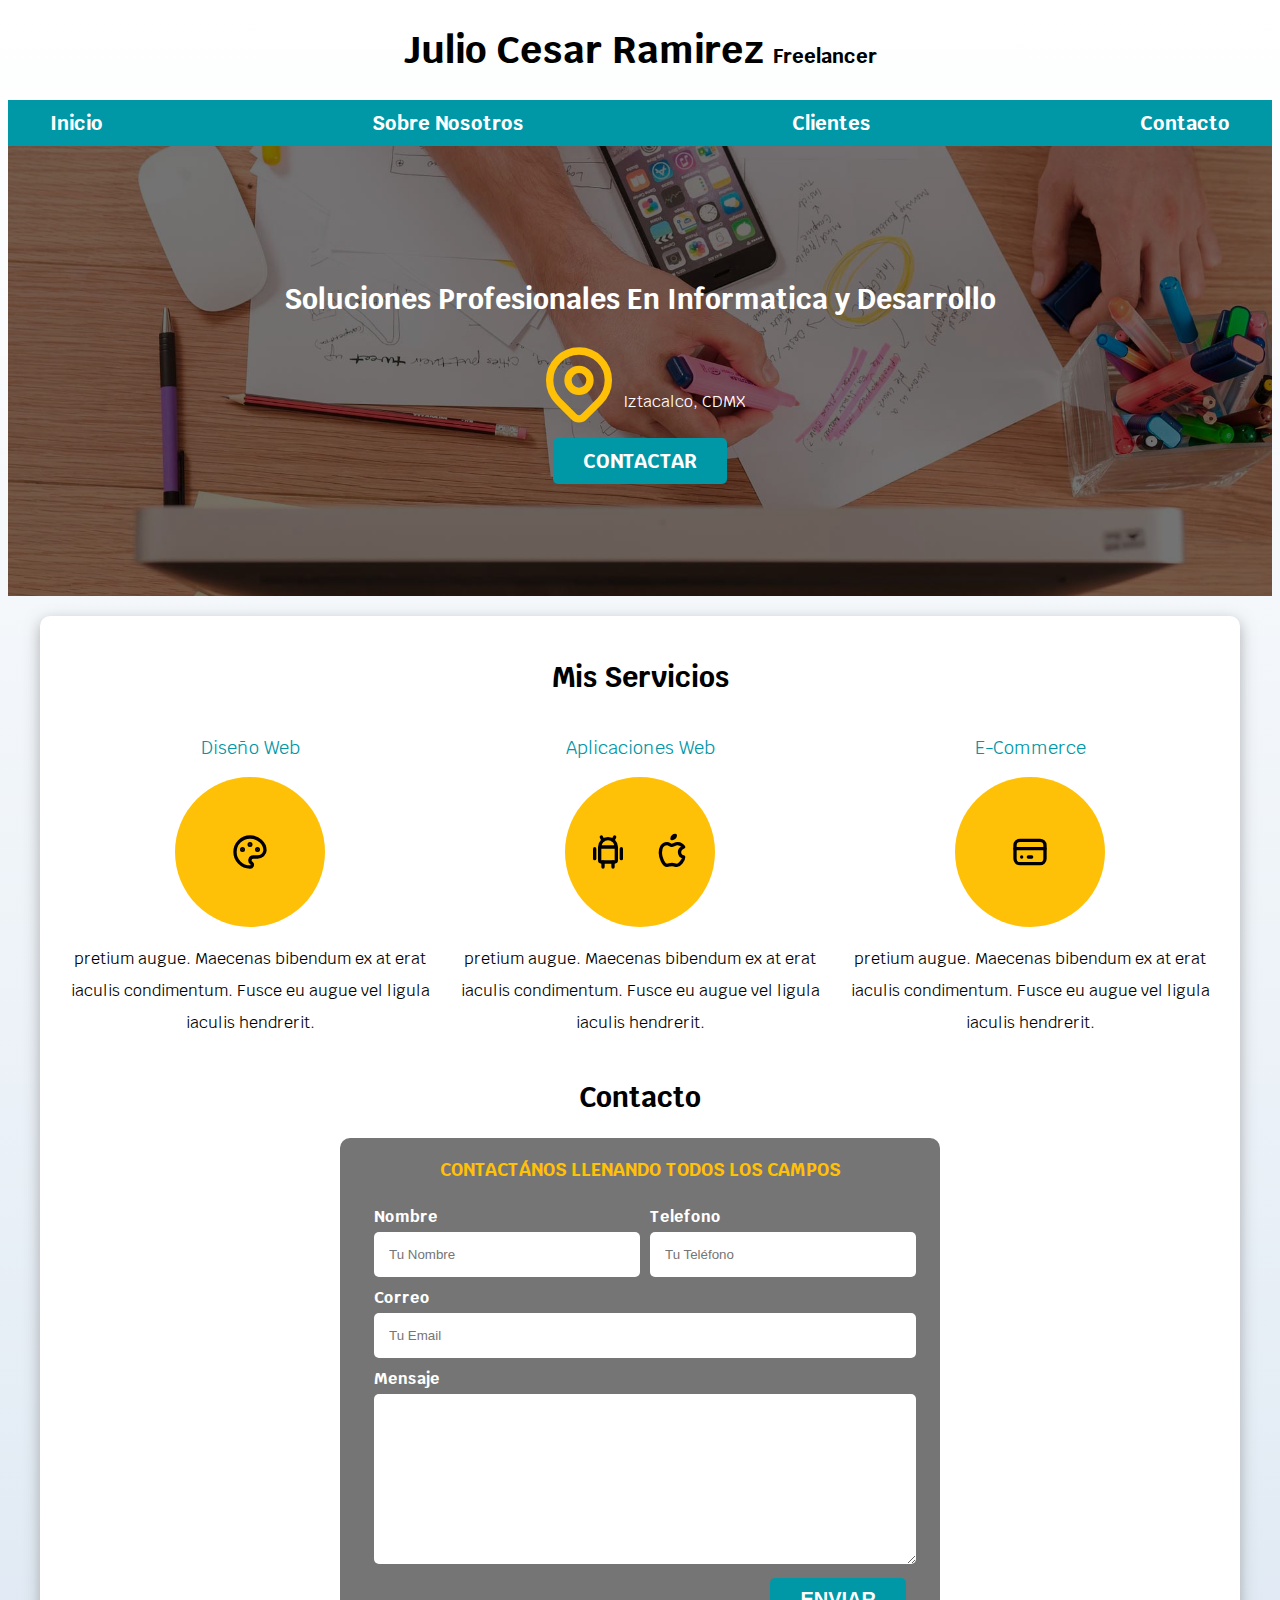
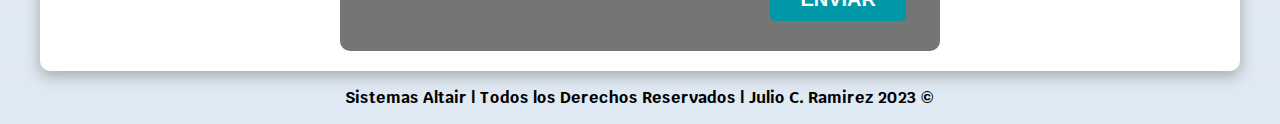
==== index.html @ a5f921c3 "Cambios en el repositorio" ====
<!DOCTYPE html>
<html lang="es">

<head>
    <meta charset="UTF-8" />
    <meta http-equiv="X-UA-Compatible" content="IE=edge" />
    <meta name="viewport" content="width=device-width, initial-scale=1.0" />
    <title>Sistemas Altair</title>
    <link rel="preload" href="/FreeLancer/assets/css/normalize.css" as="style" />
    <!--Los preloads son para optimizar tu pagina web-->
    <link rel="stylesheet" href="css/normalize.css" />
    <link href="https://fonts.googleapis.com/css2?family=Krub:wght@400;700&display=swap" rel="stylesheet" />
    <link rel="preload" href="/FreeLancer/assets/css/styles.css" as="style" />
    <link rel="stylesheet" href="/FreeLancer/assets/css/styles.css" />
</head>

<body>
    <header>
        <h1 class="titulo">Julio Cesar Ramirez <span>Freelancer</span></h1>
    </header>
    <!-- Asi comentas en HTML-->
    <div class="nav-bg">
        <nav class="navegacion-principal contenedor">
            <a href="#">Inicio</a>
            <a href="#">Sobre Nosotros</a>
            <a href="#">Clientes</a>
            <a href="#">Contacto</a>
        </nav>
    </div>

    <section class="hero">
        <div class="contenido-hero">
            <h2>
                Soluciones Profesionales <span>En Informatica y Desarrollo</span>
            </h2>
            <div class="ubicacion">
                <svg xmlns="http://www.w3.org/2000/svg" class="icon icon-tabler icon-tabler-map-pin" width="88"
                    height="88" viewBox="0 0 24 24" stroke-width="2" stroke="#ffc107" fill="none" stroke-linecap="round"
                    stroke-linejoin="round">
                    <path stroke="none" d="M0 0h24v24H0z" fill="none" />
                    <circle cx="12" cy="11" r="3" />
                    <path d="M17.657 16.657l-4.243 4.243a2 2 0 0 1 -2.827 0l-4.244 -4.243a8 8 0 1 1 11.314 0z" />
                </svg>
                <p>Iztacalco, CDMX</p>
            </div>
            <!--Contenido-Hero-->
            <a class="boton" href="#">Contactar</a>
        </div>
        <!--Hero-->
    </section>

    <main class="contenedor sombra">
        <h2>Mis Servicios</h2>

        <div class="servicios">
            <section class="servicio">
                <h3>Diseño Web</h3>
                <div class="iconos">
                    <svg xmlns="http://www.w3.org/2000/svg" class="icon icon-tabler icon-tabler-palette" width="40"
                        height="40" viewBox="0 0 24 24" stroke-width="2" stroke="#000000" fill="none"
                        stroke-linecap="round" stroke-linejoin="round">
                        <path stroke="none" d="M0 0h24v24H0z" fill="none" />
                        <path
                            d="M12 21a9 9 0 1 1 0 -18a9 8 0 0 1 9 8a4.5 4 0 0 1 -4.5 4h-2.5a2 2 0 0 0 -1 3.75a1.3 1.3 0 0 1 -1 2.25" />
                        <circle cx="7.5" cy="10.5" r=".5" fill="currentColor" />
                        <circle cx="12" cy="7.5" r=".5" fill="currentColor" />
                        <circle cx="16.5" cy="10.5" r=".5" fill="currentColor" />
                    </svg>
                </div>
                <p>
                    pretium augue. Maecenas bibendum ex at erat iaculis condimentum.
                    Fusce eu augue vel ligula iaculis hendrerit.
                </p>
            </section class="servicio">

            <section class="servicio">
                <h3>Aplicaciones Web</h3>
                <div class="iconos">
                    <svg xmlns="http://www.w3.org/2000/svg" class="icon icon-tabler icon-tabler-brand-android"
                        width="40" height="40" viewBox="0 0 24 24" stroke-width="2" stroke="#000000" fill="none"
                        stroke-linecap="round" stroke-linejoin="round">
                        <path stroke="none" d="M0 0h24v24H0z" fill="none" />
                        <line x1="4" y1="10" x2="4" y2="16" />
                        <line x1="20" y1="10" x2="20" y2="16" />
                        <path d="M7 9h10v8a1 1 0 0 1 -1 1h-8a1 1 0 0 1 -1 -1v-8a5 5 0 0 1 10 0" />
                        <line x1="8" y1="3" x2="9" y2="5" />
                        <line x1="16" y1="3" x2="15" y2="5" />
                        <line x1="9" y1="18" x2="9" y2="21" />
                        <line x1="15" y1="18" x2="15" y2="21" />
                    </svg>

                    <svg xmlns="http://www.w3.org/2000/svg" class="icon icon-tabler icon-tabler-brand-apple" width="40"
                        height="40" viewBox="0 0 24 24" stroke-width="2" stroke="#000000" fill="none"
                        stroke-linecap="round" stroke-linejoin="round">
                        <path stroke="none" d="M0 0h24v24H0z" fill="none" />
                        <path
                            d="M9 7c-3 0 -4 3 -4 5.5c0 3 2 7.5 4 7.5c1.088 -.046 1.679 -.5 3 -.5c1.312 0 1.5 .5 3 .5s4 -3 4 -5c-.028 -.01 -2.472 -.403 -2.5 -3c-.019 -2.17 2.416 -2.954 2.5 -3c-1.023 -1.492 -2.951 -1.963 -3.5 -2c-1.433 -.111 -2.83 1 -3.5 1c-.68 0 -1.9 -1 -3 -1z" />
                        <path d="M12 4a2 2 0 0 0 2 -2a2 2 0 0 0 -2 2" />
                    </svg>
                </div>
                <p>
                    pretium augue. Maecenas bibendum ex at erat iaculis condimentum.
                    Fusce eu augue vel ligula iaculis hendrerit.
                </p>
            </section class="servicio">

            <section class="servicio">
                <h3>E-Commerce</h3>
                <div class="iconos">
                    <svg xmlns="http://www.w3.org/2000/svg" class="icon icon-tabler icon-tabler-credit-card" width="40"
                        height="40" viewBox="0 0 24 24" stroke-width="2" stroke="#000000" fill="none"
                        stroke-linecap="round" stroke-linejoin="round">
                        <path stroke="none" d="M0 0h24v24H0z" fill="none" />
                        <rect x="3" y="5" width="18" height="14" rx="3" />
                        <line x1="3" y1="10" x2="21" y2="10" />
                        <line x1="7" y1="15" x2="7.01" y2="15" />
                        <line x1="11" y1="15" x2="13" y2="15" />
                    </svg>
                </div>
                <p>
                    pretium augue. Maecenas bibendum ex at erat iaculis condimentum.
                    Fusce eu augue vel ligula iaculis hendrerit.
                </p>
            </section class="servicio">
        </div> <!--Cierre de la clase servicios-->
        <section>
            <h2>Contacto</h2>

            <form class="formulario">
                <fieldset>
                    <legend>Contactános llenando todos los campos</legend>
                    <div class="contenedor-campos">
                    <div class="campo">
                        <label for="">Nombre</label>
                        <input class="input-text" type="text" placeholder="Tu Nombre" />
                    </div>
                    <div class="campo">
                        <label for="">Telefono</label>
                        <input class="input-text" type="tel" placeholder="Tu Teléfono" />
                    </div>
                    <div class="campo">
                        <label for="">Correo</label>
                        <input class="input-text" type="email" placeholder="Tu Email" />
                    </div>
                    <div class="campo">
                        <label for="">Mensaje</label>
                        <textarea class="input-text"></textarea>
                    </div>
                </div> <!--Contenedor de campos-->
                    <div class="alinear-derecha flex">
                        <input class="boton w-100" type="submit" value="Enviar" />
                    </div>
                </fieldset>
            </form>
        </section>
    </main>
    <footer class="footer">
        <p>Sistemas Altair | Todos los Derechos Reservados | Julio C. Ramirez 2023 ©</p>
    </footer>
</body>

</html>
---- FreeLancer/assets/css/styles.css ----
:root {
  /*Paleta de Colores*/
  --blanco: #ffffff;
  --oscuro: #212121;
  --primario: #ffc107;
  --secundario: #0097a7;
  --gris: #757575;
  --grisClaro: #dfe9f3;
}

/*Globales*/
html {
  font-size: 62.5%;
  box-sizing: border-box; /*Hack para box model*/
  scroll-snap-type: y mandatory;
}

*,
*:before,
*:after {
  box-sizing: inherit;
}

body {
  font-size: 16px;
  /*1rem = 10 px cuando pongas un tamaño de 60 pixeles solo pon 6 rem y se adapta perfecto a todos los dispositivos*/
  font-family: "Krub", sans-serif;
  background-image: linear-gradient(
    to top,
    var(--grisClaro) 0%,
    var(--blanco) 100%
  );
}

.contenedor {
  max-width: 120rem;
  margin: 0 auto;
}

.boton {
  background-color: var(--secundario);
  color: var(--blanco);
  padding: 1rem 3rem;
  margin-top: 1rem;
  font-size: 2rem;
  text-decoration: none;
  text-transform: uppercase;
  font-weight: bold;
  border-radius: 0.5rem;
  width: 90%;
  text-align: center;
  border: none;
}

@media (min-width: 480px) {
  .boton {
    width: auto;
  }
}

.boton:hover {
  cursor: pointer;
}

.sombra {
  box-shadow: 0px 5px 15px 0px rgba(112, 112, 112, 0.54);
  background-color: var(--blanco);
  padding: 2rem;
  border-radius: 1rem;
}

/*Tipografia*/
h1 {
  font-size: 3.8rem;
}

h2 {
  font-size: 2.8rem;
}

h3 {
  font-size: 1.8rem;
}

h1,
h2,
h3 {
  text-align: center;
}

/*Titulos*/
.titulo span {
  font-size: 2rem;
}

/*Utilidades*/
.w-100 {
  width: 100%;
}

@media (min-width: 768px) {
  .w-100 {
    width: auto;
  }
}

.flex {
  display: flex;
}

.alinear-derecha {
  justify-content: flex-end;
}

/*Navegacion Principal*/
.nav-bg {
  background-color: var(--secundario);
}

.navegacion-principal {
  display: flex;
  flex-direction: column;
  align-items: center;
}

@media (min-width: 480px) {
  .navegacion-principal {
    flex-direction: row;
    justify-content: space-between;
  }
}

.navegacion-principal a {
  color: var(--blanco);
  text-decoration: none;
  font-size: 2rem;
  font-weight: bold;
  padding: 1rem;
}

.navegacion-principal a:hover {
  background-color: var(--primario);
  color: var(--oscuro);
}

/*Hero*/
.hero {
  background-image: url(../img/hero.jpg);
  background-repeat: no-repeat;
  background-size: cover;
  height: 450px;
  position: relative;
  margin-bottom: 2rem;
}

.contenido-hero {
  position: absolute;
  background-color: rgba(0, 0, 0, 0.55);
  width: 100%;
  height: 100%;

  display: flex;
  /*Codigo para alinear horizontal y vertical*/
  flex-direction: column;
  align-items: center;
  justify-content: center;
}

.contenido-hero h2,
.contenido-hero p {
  color: var(--blanco);
}

.contenido-hero .ubicacion {
  display: flex;
  align-items: flex-end;
}
/*scroll snap*/
.servicios,
.navegacion-principal,
.formulario {
  scroll-snap-align: center;
  scroll-snap-stop: always;
}

/*Servicios*/
@media (min-width: 768px) {
  .servicios {
    display: grid;
    /*para posicionar dentro de un tipo columna*/
    grid-template-columns: repeat(3, 1fr);
    /*crea tres columnas de 1 fraccion cada una*/
    column-gap: 1rem;
  }
}

.servicio {
  display: flex;
  flex-direction: column;
  align-items: center;
}

.servicio h3 {
  color: var(--secundario);
  font-weight: normal;
}

.servicio p {
  line-height: 2;
  text-align: center;
}

.servicio .iconos {
  height: 15rem;
  width: 15rem;
  background-color: var(--primario);
  border-radius: 50%;
  display: flex;
  justify-content: space-evenly;
  align-items: center;
}

/*Contacto*/
.formulario {
  background-color: var(--gris);
  width: min(60rem, 100%);
  /*Utilizar el valor mas pequeño*/
  margin: 0 auto;
  padding: 2rem;
  border-radius: 1rem;
}

.formulario fieldset {
  border: none;
}

.formulario legend {
  text-align: center;
  font-size: 1.8rem;
  text-transform: uppercase;
  font-weight: 700;
  margin-bottom: 2rem;
  color: var(--primario);
}

@media (min-width: 768px) {
  .contenedor-campos {
    display: grid;
    grid-template-columns: 50% 50%;
    grid-template-rows: auto auto 20rem;
    column-gap: 1rem;
  }

  .contenedor-campos :nth-child(3),
  .contenedor-campos :nth-child(4) {
    grid-column: 1 / 3;
  }
}

.campo {
  margin-bottom: 1rem;
}

.campo label {
  color: var(--blanco);
  font-weight: bold;
  margin-bottom: 0.5rem;
  display: block;
}

.campo textarea {
  height: 17rem;
}

.input-text {
  width: 100%;
  border: none;
  padding: 1.5rem;
  border-radius: 0.5rem;
}

/*footer*/
.footer {
  text-align: center;
  font-weight: bold;
}
---- FreeLancer/assets/css/styles.css ----
:root {
  /*Paleta de Colores*/
  --blanco: #ffffff;
  --oscuro: #212121;
  --primario: #ffc107;
  --secundario: #0097a7;
  --gris: #757575;
  --grisClaro: #dfe9f3;
}

/*Globales*/
html {
  font-size: 62.5%;
  box-sizing: border-box; /*Hack para box model*/
  scroll-snap-type: y mandatory;
}

*,
*:before,
*:after {
  box-sizing: inherit;
}

body {
  font-size: 16px;
  /*1rem = 10 px cuando pongas un tamaño de 60 pixeles solo pon 6 rem y se adapta perfecto a todos los dispositivos*/
  font-family: "Krub", sans-serif;
  background-image: linear-gradient(
    to top,
    var(--grisClaro) 0%,
    var(--blanco) 100%
  );
}

.contenedor {
  max-width: 120rem;
  margin: 0 auto;
}

.boton {
  background-color: var(--secundario);
  color: var(--blanco);
  padding: 1rem 3rem;
  margin-top: 1rem;
  font-size: 2rem;
  text-decoration: none;
  text-transform: uppercase;
  font-weight: bold;
  border-radius: 0.5rem;
  width: 90%;
  text-align: center;
  border: none;
}

@media (min-width: 480px) {
  .boton {
    width: auto;
  }
}

.boton:hover {
  cursor: pointer;
}

.sombra {
  box-shadow: 0px 5px 15px 0px rgba(112, 112, 112, 0.54);
  background-color: var(--blanco);
  padding: 2rem;
  border-radius: 1rem;
}

/*Tipografia*/
h1 {
  font-size: 3.8rem;
}

h2 {
  font-size: 2.8rem;
}

h3 {
  font-size: 1.8rem;
}

h1,
h2,
h3 {
  text-align: center;
}

/*Titulos*/
.titulo span {
  font-size: 2rem;
}

/*Utilidades*/
.w-100 {
  width: 100%;
}

@media (min-width: 768px) {
  .w-100 {
    width: auto;
  }
}

.flex {
  display: flex;
}

.alinear-derecha {
  justify-content: flex-end;
}

/*Navegacion Principal*/
.nav-bg {
  background-color: var(--secundario);
}

.navegacion-principal {
  display: flex;
  flex-direction: column;
  align-items: center;
}

@media (min-width: 480px) {
  .navegacion-principal {
    flex-direction: row;
    justify-content: space-between;
  }
}

.navegacion-principal a {
  color: var(--blanco);
  text-decoration: none;
  font-size: 2rem;
  font-weight: bold;
  padding: 1rem;
}

.navegacion-principal a:hover {
  background-color: var(--primario);
  color: var(--oscuro);
}

/*Hero*/
.hero {
  background-image: url(../img/hero.jpg);
  background-repeat: no-repeat;
  background-size: cover;
  height: 450px;
  position: relative;
  margin-bottom: 2rem;
}

.contenido-hero {
  position: absolute;
  background-color: rgba(0, 0, 0, 0.55);
  width: 100%;
  height: 100%;

  display: flex;
  /*Codigo para alinear horizontal y vertical*/
  flex-direction: column;
  align-items: center;
  justify-content: center;
}

.contenido-hero h2,
.contenido-hero p {
  color: var(--blanco);
}

.contenido-hero .ubicacion {
  display: flex;
  align-items: flex-end;
}
/*scroll snap*/
.servicios,
.navegacion-principal,
.formulario {
  scroll-snap-align: center;
  scroll-snap-stop: always;
}

/*Servicios*/
@media (min-width: 768px) {
  .servicios {
    display: grid;
    /*para posicionar dentro de un tipo columna*/
    grid-template-columns: repeat(3, 1fr);
    /*crea tres columnas de 1 fraccion cada una*/
    column-gap: 1rem;
  }
}

.servicio {
  display: flex;
  flex-direction: column;
  align-items: center;
}

.servicio h3 {
  color: var(--secundario);
  font-weight: normal;
}

.servicio p {
  line-height: 2;
  text-align: center;
}

.servicio .iconos {
  height: 15rem;
  width: 15rem;
  background-color: var(--primario);
  border-radius: 50%;
  display: flex;
  justify-content: space-evenly;
  align-items: center;
}

/*Contacto*/
.formulario {
  background-color: var(--gris);
  width: min(60rem, 100%);
  /*Utilizar el valor mas pequeño*/
  margin: 0 auto;
  padding: 2rem;
  border-radius: 1rem;
}

.formulario fieldset {
  border: none;
}

.formulario legend {
  text-align: center;
  font-size: 1.8rem;
  text-transform: uppercase;
  font-weight: 700;
  margin-bottom: 2rem;
  color: var(--primario);
}

@media (min-width: 768px) {
  .contenedor-campos {
    display: grid;
    grid-template-columns: 50% 50%;
    grid-template-rows: auto auto 20rem;
    column-gap: 1rem;
  }

  .contenedor-campos :nth-child(3),
  .contenedor-campos :nth-child(4) {
    grid-column: 1 / 3;
  }
}

.campo {
  margin-bottom: 1rem;
}

.campo label {
  color: var(--blanco);
  font-weight: bold;
  margin-bottom: 0.5rem;
  display: block;
}

.campo textarea {
  height: 17rem;
}

.input-text {
  width: 100%;
  border: none;
  padding: 1.5rem;
  border-radius: 0.5rem;
}

/*footer*/
.footer {
  text-align: center;
  font-weight: bold;
}
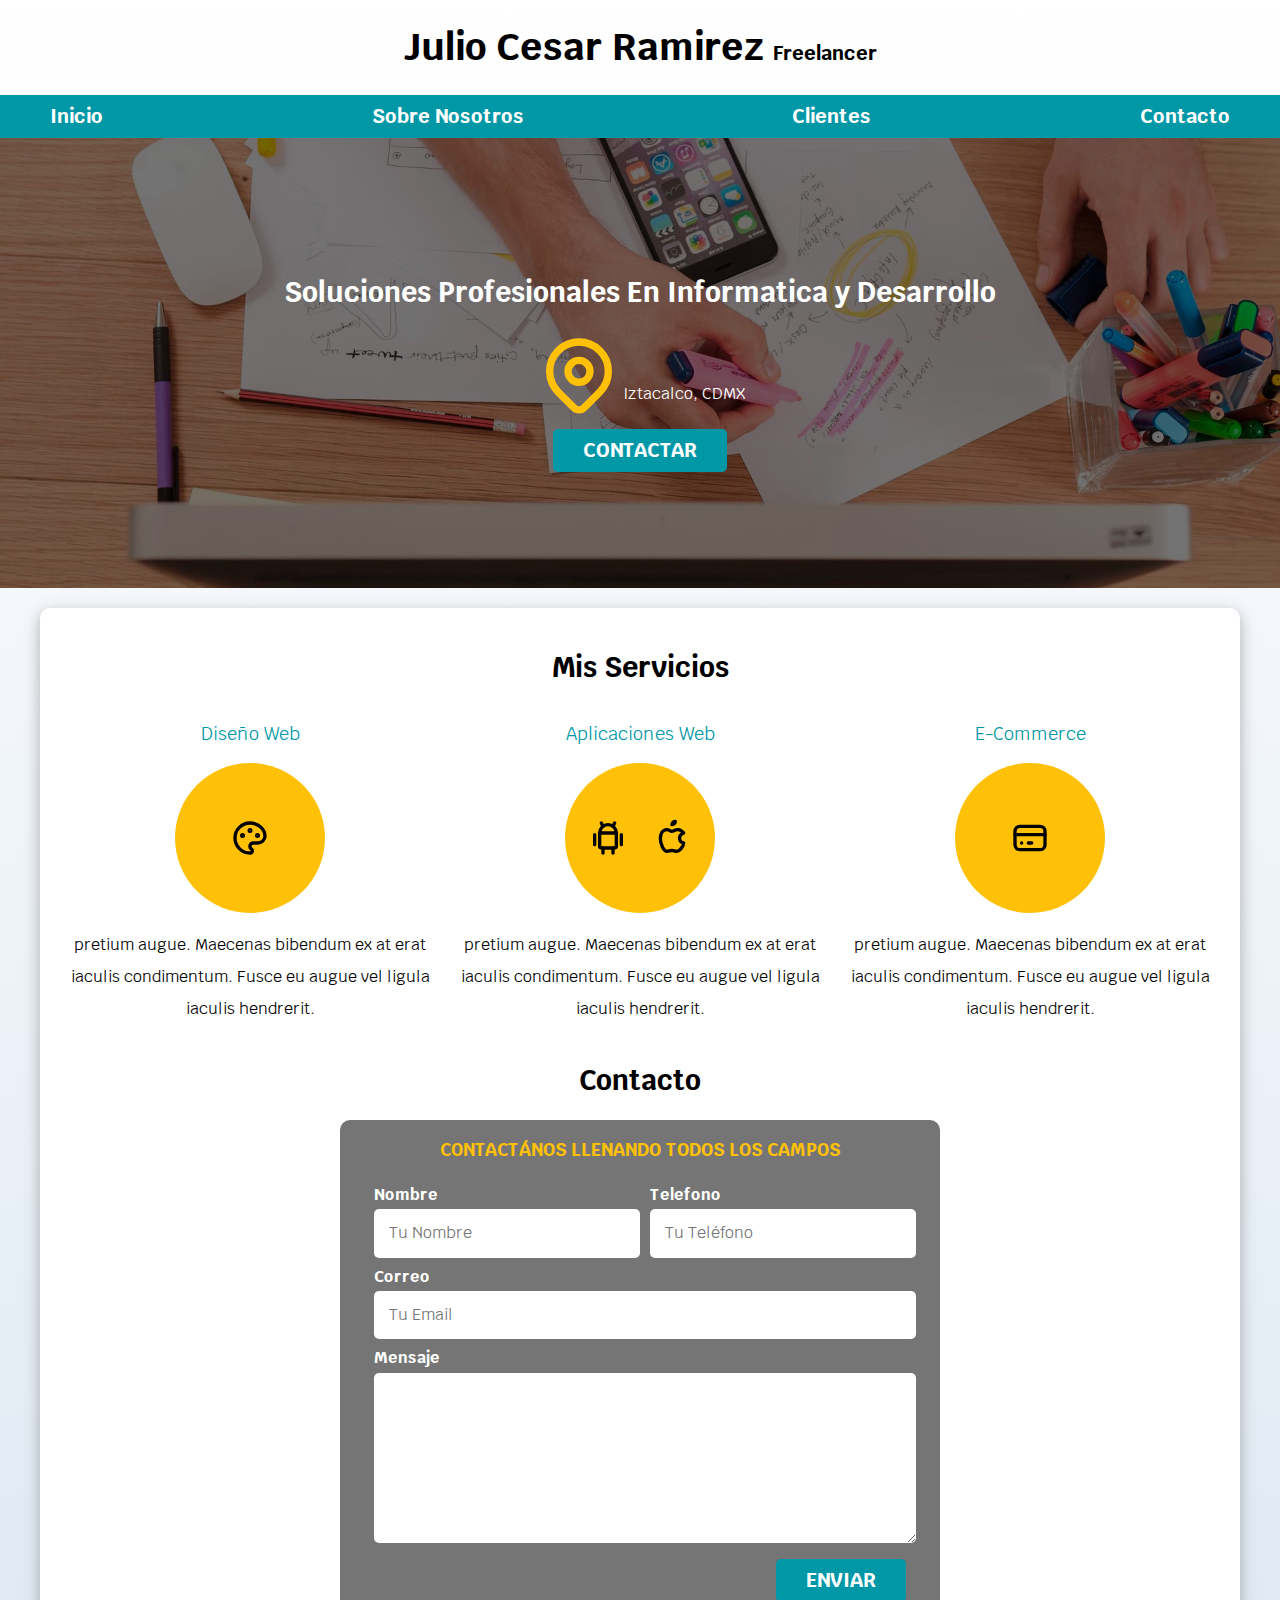
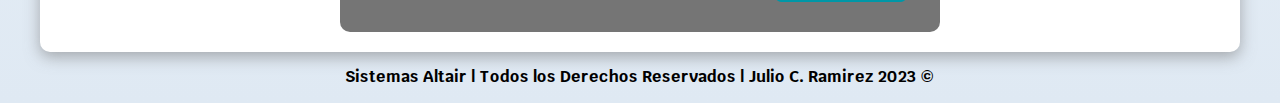
==== commit c9c68ad8: "corrigiendo css" ====
--- a/index.html
+++ b/index.html
@@ -6,12 +6,12 @@
     <meta http-equiv="X-UA-Compatible" content="IE=edge" />
     <meta name="viewport" content="width=device-width, initial-scale=1.0" />
     <title>Sistemas Altair</title>
-    <link rel="preload" href="/FreeLancer/assets/css/normalize.css" as="style" />
+    <link rel="preload" href="/assets/css/normalize.css" as="style" />
     <!--Los preloads son para optimizar tu pagina web-->
-    <link rel="stylesheet" href="css/normalize.css" />
+    <link rel="stylesheet" href="/assets/css/normalize.css" />
     <link href="https://fonts.googleapis.com/css2?family=Krub:wght@400;700&display=swap" rel="stylesheet" />
-    <link rel="preload" href="/FreeLancer/assets/css/styles.css" as="style" />
-    <link rel="stylesheet" href="/FreeLancer/assets/css/styles.css" />
+    <link rel="preload" href="/assets/css/styles.css" as="style" />
+    <link rel="stylesheet" href="/assets/css/styles.css" />
 </head>
 
 <body>
--- a/assets/css/styles.css
+++ b/assets/css/styles.css
@@ -0,0 +1,286 @@
+:root {
+  /*Paleta de Colores*/
+  --blanco: #ffffff;
+  --oscuro: #212121;
+  --primario: #ffc107;
+  --secundario: #0097a7;
+  --gris: #757575;
+  --grisClaro: #dfe9f3;
+}
+
+/*Globales*/
+html {
+  font-size: 62.5%;
+  box-sizing: border-box; /*Hack para box model*/
+  scroll-snap-type: y mandatory;
+}
+
+*,
+*:before,
+*:after {
+  box-sizing: inherit;
+}
+
+body {
+  font-size: 16px;
+  /*1rem = 10 px cuando pongas un tamaño de 60 pixeles solo pon 6 rem y se adapta perfecto a todos los dispositivos*/
+  font-family: "Krub", sans-serif;
+  background-image: linear-gradient(
+    to top,
+    var(--grisClaro) 0%,
+    var(--blanco) 100%
+  );
+}
+
+.contenedor {
+  max-width: 120rem;
+  margin: 0 auto;
+}
+
+.boton {
+  background-color: var(--secundario);
+  color: var(--blanco);
+  padding: 1rem 3rem;
+  margin-top: 1rem;
+  font-size: 2rem;
+  text-decoration: none;
+  text-transform: uppercase;
+  font-weight: bold;
+  border-radius: 0.5rem;
+  width: 90%;
+  text-align: center;
+  border: none;
+}
+
+@media (min-width: 480px) {
+  .boton {
+    width: auto;
+  }
+}
+
+.boton:hover {
+  cursor: pointer;
+}
+
+.sombra {
+  box-shadow: 0px 5px 15px 0px rgba(112, 112, 112, 0.54);
+  background-color: var(--blanco);
+  padding: 2rem;
+  border-radius: 1rem;
+}
+
+/*Tipografia*/
+h1 {
+  font-size: 3.8rem;
+}
+
+h2 {
+  font-size: 2.8rem;
+}
+
+h3 {
+  font-size: 1.8rem;
+}
+
+h1,
+h2,
+h3 {
+  text-align: center;
+}
+
+/*Titulos*/
+.titulo span {
+  font-size: 2rem;
+}
+
+/*Utilidades*/
+.w-100 {
+  width: 100%;
+}
+
+@media (min-width: 768px) {
+  .w-100 {
+    width: auto;
+  }
+}
+
+.flex {
+  display: flex;
+}
+
+.alinear-derecha {
+  justify-content: flex-end;
+}
+
+/*Navegacion Principal*/
+.nav-bg {
+  background-color: var(--secundario);
+}
+
+.navegacion-principal {
+  display: flex;
+  flex-direction: column;
+  align-items: center;
+}
+
+@media (min-width: 480px) {
+  .navegacion-principal {
+    flex-direction: row;
+    justify-content: space-between;
+  }
+}
+
+.navegacion-principal a {
+  color: var(--blanco);
+  text-decoration: none;
+  font-size: 2rem;
+  font-weight: bold;
+  padding: 1rem;
+}
+
+.navegacion-principal a:hover {
+  background-color: var(--primario);
+  color: var(--oscuro);
+}
+
+/*Hero*/
+.hero {
+  background-image: url(../img/hero.jpg);
+  background-repeat: no-repeat;
+  background-size: cover;
+  height: 450px;
+  position: relative;
+  margin-bottom: 2rem;
+}
+
+.contenido-hero {
+  position: absolute;
+  background-color: rgba(0, 0, 0, 0.55);
+  width: 100%;
+  height: 100%;
+
+  display: flex;
+  /*Codigo para alinear horizontal y vertical*/
+  flex-direction: column;
+  align-items: center;
+  justify-content: center;
+}
+
+.contenido-hero h2,
+.contenido-hero p {
+  color: var(--blanco);
+}
+
+.contenido-hero .ubicacion {
+  display: flex;
+  align-items: flex-end;
+}
+/*scroll snap*/
+.servicios,
+.navegacion-principal,
+.formulario {
+  scroll-snap-align: center;
+  scroll-snap-stop: always;
+}
+
+/*Servicios*/
+@media (min-width: 768px) {
+  .servicios {
+    display: grid;
+    /*para posicionar dentro de un tipo columna*/
+    grid-template-columns: repeat(3, 1fr);
+    /*crea tres columnas de 1 fraccion cada una*/
+    column-gap: 1rem;
+  }
+}
+
+.servicio {
+  display: flex;
+  flex-direction: column;
+  align-items: center;
+}
+
+.servicio h3 {
+  color: var(--secundario);
+  font-weight: normal;
+}
+
+.servicio p {
+  line-height: 2;
+  text-align: center;
+}
+
+.servicio .iconos {
+  height: 15rem;
+  width: 15rem;
+  background-color: var(--primario);
+  border-radius: 50%;
+  display: flex;
+  justify-content: space-evenly;
+  align-items: center;
+}
+
+/*Contacto*/
+.formulario {
+  background-color: var(--gris);
+  width: min(60rem, 100%);
+  /*Utilizar el valor mas pequeño*/
+  margin: 0 auto;
+  padding: 2rem;
+  border-radius: 1rem;
+}
+
+.formulario fieldset {
+  border: none;
+}
+
+.formulario legend {
+  text-align: center;
+  font-size: 1.8rem;
+  text-transform: uppercase;
+  font-weight: 700;
+  margin-bottom: 2rem;
+  color: var(--primario);
+}
+
+@media (min-width: 768px) {
+  .contenedor-campos {
+    display: grid;
+    grid-template-columns: 50% 50%;
+    grid-template-rows: auto auto 20rem;
+    column-gap: 1rem;
+  }
+
+  .contenedor-campos :nth-child(3),
+  .contenedor-campos :nth-child(4) {
+    grid-column: 1 / 3;
+  }
+}
+
+.campo {
+  margin-bottom: 1rem;
+}
+
+.campo label {
+  color: var(--blanco);
+  font-weight: bold;
+  margin-bottom: 0.5rem;
+  display: block;
+}
+
+.campo textarea {
+  height: 17rem;
+}
+
+.input-text {
+  width: 100%;
+  border: none;
+  padding: 1.5rem;
+  border-radius: 0.5rem;
+}
+
+/*footer*/
+.footer {
+  text-align: center;
+  font-weight: bold;
+}
--- a/assets/css/styles.css
+++ b/assets/css/styles.css
@@ -0,0 +1,286 @@
+:root {
+  /*Paleta de Colores*/
+  --blanco: #ffffff;
+  --oscuro: #212121;
+  --primario: #ffc107;
+  --secundario: #0097a7;
+  --gris: #757575;
+  --grisClaro: #dfe9f3;
+}
+
+/*Globales*/
+html {
+  font-size: 62.5%;
+  box-sizing: border-box; /*Hack para box model*/
+  scroll-snap-type: y mandatory;
+}
+
+*,
+*:before,
+*:after {
+  box-sizing: inherit;
+}
+
+body {
+  font-size: 16px;
+  /*1rem = 10 px cuando pongas un tamaño de 60 pixeles solo pon 6 rem y se adapta perfecto a todos los dispositivos*/
+  font-family: "Krub", sans-serif;
+  background-image: linear-gradient(
+    to top,
+    var(--grisClaro) 0%,
+    var(--blanco) 100%
+  );
+}
+
+.contenedor {
+  max-width: 120rem;
+  margin: 0 auto;
+}
+
+.boton {
+  background-color: var(--secundario);
+  color: var(--blanco);
+  padding: 1rem 3rem;
+  margin-top: 1rem;
+  font-size: 2rem;
+  text-decoration: none;
+  text-transform: uppercase;
+  font-weight: bold;
+  border-radius: 0.5rem;
+  width: 90%;
+  text-align: center;
+  border: none;
+}
+
+@media (min-width: 480px) {
+  .boton {
+    width: auto;
+  }
+}
+
+.boton:hover {
+  cursor: pointer;
+}
+
+.sombra {
+  box-shadow: 0px 5px 15px 0px rgba(112, 112, 112, 0.54);
+  background-color: var(--blanco);
+  padding: 2rem;
+  border-radius: 1rem;
+}
+
+/*Tipografia*/
+h1 {
+  font-size: 3.8rem;
+}
+
+h2 {
+  font-size: 2.8rem;
+}
+
+h3 {
+  font-size: 1.8rem;
+}
+
+h1,
+h2,
+h3 {
+  text-align: center;
+}
+
+/*Titulos*/
+.titulo span {
+  font-size: 2rem;
+}
+
+/*Utilidades*/
+.w-100 {
+  width: 100%;
+}
+
+@media (min-width: 768px) {
+  .w-100 {
+    width: auto;
+  }
+}
+
+.flex {
+  display: flex;
+}
+
+.alinear-derecha {
+  justify-content: flex-end;
+}
+
+/*Navegacion Principal*/
+.nav-bg {
+  background-color: var(--secundario);
+}
+
+.navegacion-principal {
+  display: flex;
+  flex-direction: column;
+  align-items: center;
+}
+
+@media (min-width: 480px) {
+  .navegacion-principal {
+    flex-direction: row;
+    justify-content: space-between;
+  }
+}
+
+.navegacion-principal a {
+  color: var(--blanco);
+  text-decoration: none;
+  font-size: 2rem;
+  font-weight: bold;
+  padding: 1rem;
+}
+
+.navegacion-principal a:hover {
+  background-color: var(--primario);
+  color: var(--oscuro);
+}
+
+/*Hero*/
+.hero {
+  background-image: url(../img/hero.jpg);
+  background-repeat: no-repeat;
+  background-size: cover;
+  height: 450px;
+  position: relative;
+  margin-bottom: 2rem;
+}
+
+.contenido-hero {
+  position: absolute;
+  background-color: rgba(0, 0, 0, 0.55);
+  width: 100%;
+  height: 100%;
+
+  display: flex;
+  /*Codigo para alinear horizontal y vertical*/
+  flex-direction: column;
+  align-items: center;
+  justify-content: center;
+}
+
+.contenido-hero h2,
+.contenido-hero p {
+  color: var(--blanco);
+}
+
+.contenido-hero .ubicacion {
+  display: flex;
+  align-items: flex-end;
+}
+/*scroll snap*/
+.servicios,
+.navegacion-principal,
+.formulario {
+  scroll-snap-align: center;
+  scroll-snap-stop: always;
+}
+
+/*Servicios*/
+@media (min-width: 768px) {
+  .servicios {
+    display: grid;
+    /*para posicionar dentro de un tipo columna*/
+    grid-template-columns: repeat(3, 1fr);
+    /*crea tres columnas de 1 fraccion cada una*/
+    column-gap: 1rem;
+  }
+}
+
+.servicio {
+  display: flex;
+  flex-direction: column;
+  align-items: center;
+}
+
+.servicio h3 {
+  color: var(--secundario);
+  font-weight: normal;
+}
+
+.servicio p {
+  line-height: 2;
+  text-align: center;
+}
+
+.servicio .iconos {
+  height: 15rem;
+  width: 15rem;
+  background-color: var(--primario);
+  border-radius: 50%;
+  display: flex;
+  justify-content: space-evenly;
+  align-items: center;
+}
+
+/*Contacto*/
+.formulario {
+  background-color: var(--gris);
+  width: min(60rem, 100%);
+  /*Utilizar el valor mas pequeño*/
+  margin: 0 auto;
+  padding: 2rem;
+  border-radius: 1rem;
+}
+
+.formulario fieldset {
+  border: none;
+}
+
+.formulario legend {
+  text-align: center;
+  font-size: 1.8rem;
+  text-transform: uppercase;
+  font-weight: 700;
+  margin-bottom: 2rem;
+  color: var(--primario);
+}
+
+@media (min-width: 768px) {
+  .contenedor-campos {
+    display: grid;
+    grid-template-columns: 50% 50%;
+    grid-template-rows: auto auto 20rem;
+    column-gap: 1rem;
+  }
+
+  .contenedor-campos :nth-child(3),
+  .contenedor-campos :nth-child(4) {
+    grid-column: 1 / 3;
+  }
+}
+
+.campo {
+  margin-bottom: 1rem;
+}
+
+.campo label {
+  color: var(--blanco);
+  font-weight: bold;
+  margin-bottom: 0.5rem;
+  display: block;
+}
+
+.campo textarea {
+  height: 17rem;
+}
+
+.input-text {
+  width: 100%;
+  border: none;
+  padding: 1.5rem;
+  border-radius: 0.5rem;
+}
+
+/*footer*/
+.footer {
+  text-align: center;
+  font-weight: bold;
+}
